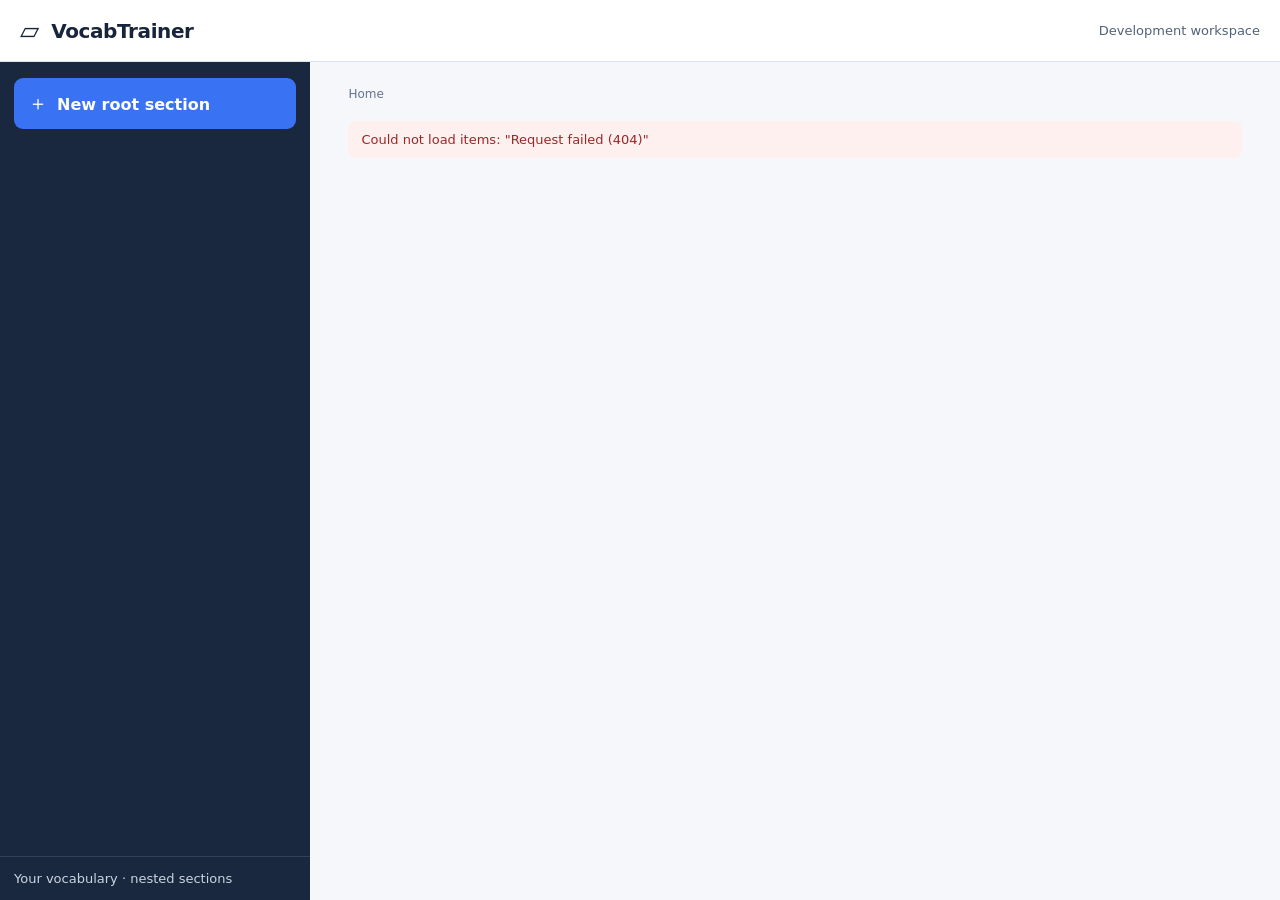
==== vocab_db_demo/vocab_db_demo/index.html @ cafe4621 "DB_INTERFACE + DB_SIDEBAR_INTERFACE" ====
<!doctype html>
<html lang="en">
<head>
<meta charset="utf-8"><meta name="viewport" content="width=device-width, initial-scale=1">
<title>VocabTrainer</title>
<style>
:root{font-family:Inter,ui-sans-serif,system-ui,-apple-system,BlinkMacSystemFont,"Segoe UI",sans-serif;color:#17243b;background:#f5f7fb;font-synthesis:none}
*{box-sizing:border-box}body{margin:0;min-height:100vh}button,input,textarea{font:inherit}button{cursor:pointer}
.topbar{height:62px;background:#fff;border-bottom:1px solid #dbe3ef;display:flex;align-items:center;gap:12px;padding:0 20px;position:sticky;top:0;z-index:5}.brand{font-size:20px;font-weight:750;letter-spacing:-.4px}.brand-icon{font-size:25px}.spacer{flex:1}.user{font-size:13px;color:#52627a}
.app{display:flex;min-height:calc(100vh - 62px)}.sidebar{width:310px;flex:0 0 310px;background:#19283f;color:#eef4ff;display:flex;flex-direction:column;transition:transform .22s ease;z-index:4}.side-head{padding:16px 14px 10px}.root-add{width:100%;border:0;border-radius:9px;padding:12px 14px;background:#3973f4;color:white;text-align:left;font-weight:700}.root-add span{font-size:20px;margin-right:9px}.tree{padding:4px 8px 16px;overflow:auto;flex:1}.tree-row{display:flex;align-items:center;gap:4px;min-height:38px;border-radius:7px;padding:3px 6px;margin:2px 0}.tree-row.selected{background:#34548c}.tree-row:hover{background:#2a3d5b}.twisty,.node-name,.add-child{border:0;color:inherit;background:transparent}.twisty{width:22px;flex:0 0 22px;font-size:14px;opacity:.85;padding:3px 0}.node-name{flex:1;min-width:0;text-align:left;padding:6px 2px;font-size:13px;white-space:nowrap;overflow:hidden;text-overflow:ellipsis}.node-icon{width:18px;display:inline-block;margin-right:7px;opacity:.9}.add-child{width:25px;flex:0 0 25px;font-size:21px;line-height:25px;border-radius:5px}.add-child:hover{background:#425779}.tree-children{padding-left:17px}.side-foot{padding:14px;border-top:1px solid #344258;color:#cbd5e1;font-size:13px}
.mobile-toggle{display:none;border:1px solid #d5deeb;background:white;border-radius:8px;padding:7px 10px}.main{min-width:0;flex:1;padding:25px clamp(18px,3vw,42px);}.crumbs{font-size:12px;color:#64748b;margin:0 0 20px}.heading-row{display:flex;align-items:center;gap:12px;margin-bottom:18px}.heading-row h1{font-size:25px;letter-spacing:-.5px;margin:0;flex:1}.icon-btn{border:1px solid #d3ddeb;background:white;border-radius:8px;padding:8px 11px;color:#31415c}.panel{background:white;border:1px solid #dce5f1;border-radius:11px;padding:17px;margin-bottom:14px;box-shadow:0 1px 2px #15294a08}.panel h2{font-size:13px;margin:0 0 10px;color:#415675}.translation{white-space:pre-wrap;line-height:1.65;font-size:15px;min-height:30px}.note{background:#fffaf1;border-color:#f7e6c7}.note h2{color:#9a5a16}.muted{color:#728198;font-size:13px}.empty-state{border:1px dashed #c9d5e5;border-radius:12px;padding:38px 22px;text-align:center;color:#62728a;background:#ffffffa8}.empty-state h2{color:#243550;margin:0 0 8px}.inline-add{margin-top:14px}.primary{border:0;background:#326cf0;color:#fff;border-radius:8px;padding:10px 14px;font-weight:650}.secondary{border:1px solid #d2dceb;background:#fff;color:#30415b;border-radius:8px;padding:10px 14px}.form-grid{display:grid;gap:13px}.field{display:grid;gap:6px;font-size:13px;font-weight:650;color:#344762}.field input,.field textarea{width:100%;border:1px solid #ccd7e5;border-radius:8px;padding:10px 11px;color:#17243b;background:#fff;font-weight:400}.field textarea{min-height:85px;resize:vertical}.form-actions{display:flex;gap:8px;flex-wrap:wrap}.form-title{margin:0 0 5px;font-size:22px}.notice{border-radius:8px;padding:11px 13px;background:#eef4ff;color:#294b88;font-size:13px;margin-bottom:14px;white-space:pre-wrap}.notice.error{background:#fff0f0;color:#9b2727}.child-list{display:grid;gap:8px}.child-card{display:flex;align-items:center;gap:12px;border:1px solid #dce5f1;border-radius:9px;padding:12px;background:#fff}.child-card .child-title{flex:1;font-weight:650}.child-card button{border:1px solid #d2dceb;background:#fff;border-radius:7px;padding:6px 9px}.hidden{display:none!important}
@media(max-width:760px){.mobile-toggle{display:inline-block}.sidebar{position:fixed;left:0;top:62px;bottom:0;transform:translateX(-102%);box-shadow:12px 0 35px #07162a30}.sidebar.open{transform:translateX(0)}.main{padding:20px 14px}.heading-row h1{font-size:21px}.user{display:none}}
</style></head>
<body>
<header class="topbar"><button id="menu-toggle" class="mobile-toggle" aria-label="Open navigation">☰</button><span class="brand-icon">▱</span><div class="brand">VocabTrainer</div><div class="spacer"></div><div class="user">Development workspace</div></header>
<div class="app">
<aside class="sidebar" id="sidebar"><div class="side-head"><button class="root-add" id="add-root"><span>＋</span>New root section</button></div><nav class="tree" id="tree" aria-label="Vocabulary hierarchy"></nav><div class="side-foot">Your vocabulary · nested sections</div></aside>
<main class="main" id="main"><div class="crumbs" id="crumbs">Home</div><div id="notice" class="notice hidden" role="status"></div><section id="content"></section></main>
</div>
<script>
const API_BASE = "";
const treeEl=document.querySelector('#tree'),contentEl=document.querySelector('#content'),crumbsEl=document.querySelector('#crumbs'),noticeEl=document.querySelector('#notice'),sidebar=document.querySelector('#sidebar');
let records=[], selectedId=null, expanded=new Set(), formParentId=null, formMode=null;
function esc(value){return String(value??'').replace(/[&<>"']/g,c=>({'&':'&amp;','<':'&lt;','>':'&gt;','"':'&quot;',"'":'&#39;'}[c]));}
async function api(path,options={}){const res=await fetch(API_BASE+path,{headers:{'Content-Type':'application/json',...(options.headers||{})},...options});const data=await res.json().catch(()=>({}));if(!res.ok)throw new Error(typeof data.detail==='string'?data.detail:JSON.stringify(data.detail||`Request failed (${res.status})`));return data;}
function showNotice(message,error=false){noticeEl.textContent=message;noticeEl.classList.remove('hidden','error');if(error)noticeEl.classList.add('error');}
function hideNotice(){noticeEl.classList.add('hidden');}
function childrenOf(id){return records.filter(r=>r.parent_id===id).sort((a,b)=>(a.sort_order-b.sort_order)||(a.id-b.id));}
function iconFor(item){return item.de!=null&&item.en!=null?'▤':childrenOf(item.id).length?'▰':'▱';}
function renderTree(){treeEl.replaceChildren();const roots=childrenOf(null);if(!roots.length){const p=document.createElement('p');p.className='muted';p.textContent='No root sections yet. Use “New root section” to begin.';p.style.padding='0 10px';treeEl.append(p);return;}for(const node of roots)treeEl.append(buildTreeNode(node,0));}
function buildTreeNode(node,depth){const wrap=document.createElement('div');const row=document.createElement('div');row.className='tree-row'+(node.id===selectedId?' selected':'');const kids=childrenOf(node.id);const isOpen=expanded.has(node.id);const twist=document.createElement('button');twist.className='twisty';twist.textContent=kids.length?(isOpen?'⌄':'›'):' ';twist.setAttribute('aria-label',isOpen?'Collapse section':'Expand section');twist.onclick=()=>{if(isOpen)expanded.delete(node.id);else expanded.add(node.id);renderTree();};const name=document.createElement('button');name.className='node-name';name.innerHTML=`<span class="node-icon">${iconFor(node)}</span>${esc(node.title)}`;name.title=node.title;name.onclick=()=>{selectedId=node.id;if(kids.length)expanded.add(node.id);renderTree();renderContent();if(innerWidth<=760)sidebar.classList.remove('open');};const plus=document.createElement('button');plus.className='add-child';plus.textContent='+';plus.title=`Add subsection under “${node.title}”`;plus.setAttribute('aria-label',plus.title);plus.onclick=()=>{selectedId=node.id;expanded.add(node.id);renderTree();openCreate(node.id);};row.append(twist,name,plus);wrap.append(row);if(kids.length&&isOpen){const sub=document.createElement('div');sub.className='tree-children';for(const child of kids)sub.append(buildTreeNode(child,depth+1));wrap.append(sub);}return wrap;}
function pathFor(item){const path=[];let current=item;while(current){path.unshift(current);current=records.find(r=>r.id===current.parent_id)||null;}return path;}
function renderContent(){hideNotice();if(selectedId==null){crumbsEl.textContent='Home';contentEl.innerHTML=`<div class="empty-state"><h2>Your vocabulary, organized your way</h2><p>Create a root section, then use the + beside any section to nest books, chapters, aphorisms, or vocabulary pairs to any depth.</p><button class="primary inline-add" id="welcome-add">＋ Create root section</button></div>`;document.querySelector('#welcome-add').onclick=()=>openCreate(null);return;}const item=records.find(r=>r.id===selectedId);if(!item){selectedId=null;renderContent();return;}const path=pathFor(item);crumbsEl.textContent='Home  ›  '+path.map(x=>x.title).join('  ›  ');const kids=childrenOf(item.id);contentEl.innerHTML=`<div class="heading-row"><h1>${esc(item.title)}</h1><button class="icon-btn" id="edit-item" title="Edit not yet available">✎</button></div>${item.de!=null?`<section class="panel"><h2>German (original)</h2><div class="translation">${esc(item.de)}</div></section><section class="panel"><h2>English (translation)</h2><div class="translation">${esc(item.en)}</div></section>`:''}${item.note?`<section class="panel note"><h2>Note</h2><div class="translation">${esc(item.note)}</div></section>`:''}${Array.isArray(item.game_pairs)&&item.game_pairs.length?`<section class="panel"><h2>Saved game pairs</h2><div class="child-list">${item.game_pairs.map((p,i)=>`<div class="child-card"><span>${i+1}.</span><div class="child-title">${esc(p.de||'—')}<div class="muted">${esc(p.en||'—')}</div></div></div>`).join('')}</div></section>`:''}<section class="panel"><h2>Subsections and items</h2>${kids.length?`<div class="child-list">${kids.map(k=>`<div class="child-card"><div class="child-title">${esc(k.title)}<div class="muted">${k.de!=null?'German–English pair':'Section'} · ${childrenOf(k.id).length} child item(s)</div></div><button data-open="${k.id}">Open</button><button data-add="${k.id}" aria-label="Add subsection under ${esc(k.title)}">＋</button></div>`).join('')}</div>`:'<p class="muted">No subsections yet.</p>'}<button class="primary inline-add" id="add-child-main">＋ Add subsection here</button></section>`;document.querySelector('#add-child-main').onclick=()=>openCreate(item.id);contentEl.querySelectorAll('[data-open]').forEach(b=>b.onclick=()=>{selectedId=Number(b.dataset.open);expanded.add(item.id);renderTree();renderContent();});contentEl.querySelectorAll('[data-add]').forEach(b=>b.onclick=()=>openCreate(Number(b.dataset.add)));document.querySelector('#edit-item').onclick=()=>showNotice('Editing existing items is not implemented in this first UI pass. Creating and navigating nested items is connected to the database.');}
function openCreate(parentId){formParentId=parentId;formMode='create';const parent=records.find(r=>r.id===parentId);crumbsEl.textContent='Home  ›  '+(parent?pathFor(parent).map(x=>x.title).join('  ›  ')+'  ›  New item':'New root section');contentEl.innerHTML=`<div class="heading-row"><h1>${parent?'Add subsection':'New root section'}</h1></div><div class="notice">${parent?`This item will be created under “${esc(parent.title)}” (parent ID ${parent.id}).`:'This item will be a root section (parent ID is null).'}</div><form id="create-form" class="panel form-grid"><label class="field">Title *<input name="title" required maxlength="500" placeholder="e.g. Erstes Buch"></label><label class="field">German original (optional)<textarea name="de" placeholder="Leave both translation fields empty for a section"></textarea></label><label class="field">English translation (optional)<textarea name="en" placeholder="Translation"></textarea></label><label class="field">Note (optional)<textarea name="note" placeholder="Context, explanation, or reminder"></textarea></label><label class="field">Saved game pairs JSON (optional)<textarea name="game_pairs" placeholder='[{"de":"...","en":"...","order":1}]'></textarea></label><div class="form-actions"><button class="primary" type="submit">Save item</button><button class="secondary" type="button" id="cancel-create">Cancel</button></div></form>`;document.querySelector('#cancel-create').onclick=()=>renderContent();document.querySelector('#create-form').onsubmit=saveNewItem;}
async function saveNewItem(event){event.preventDefault();const form=event.currentTarget;const fd=new FormData(form);const de=String(fd.get('de')||'').trim(),en=String(fd.get('en')||'').trim();if(Boolean(de)!==Boolean(en)){showNotice('Please provide both German and English, or leave both blank for a section.',true);return;}let gamePairs=null;const raw=String(fd.get('game_pairs')||'').trim();if(raw){try{gamePairs=JSON.parse(raw);if(!Array.isArray(gamePairs))throw new Error();}catch{showNotice('Saved game pairs must be valid JSON containing an array.',true);return;}}const payload={title:String(fd.get('title')||'').trim(),de:de||null,en:en||null,note:String(fd.get('note')||'').trim()||null,parent_id:formParentId,game_pairs:gamePairs};const submit=form.querySelector('[type=submit]');submit.disabled=true;submit.textContent='Saving…';try{const created=await api('/api/word-pairs',{method:'POST',body:JSON.stringify(payload)});records.push(created);selectedId=created.id;if(formParentId!==null)expanded.add(formParentId);expanded.add(created.id);renderTree();renderContent();showNotice(`Saved “${created.title}” successfully (ID ${created.id}).`);}catch(err){showNotice(`Could not save: ${err.message}`,true);submit.disabled=false;submit.textContent='Save item';}}
async function loadRecords(){try{records=await api('/api/word-pairs');renderTree();if(selectedId!==null&&records.some(r=>r.id===selectedId))renderContent();else if(records.length){selectedId=null;renderContent();}else{selectedId=null;renderContent();}}catch(err){showNotice(`Could not load items: ${err.message}`,true);}}
document.querySelector('#add-root').onclick=()=>openCreate(null);document.querySelector('#menu-toggle').onclick=()=>sidebar.classList.toggle('open');document.addEventListener('click',e=>{if(innerWidth<=760&&sidebar.classList.contains('open')&&!sidebar.contains(e.target)&&e.target.id!=='menu-toggle')sidebar.classList.remove('open');});
loadRecords();
</script></body></html>
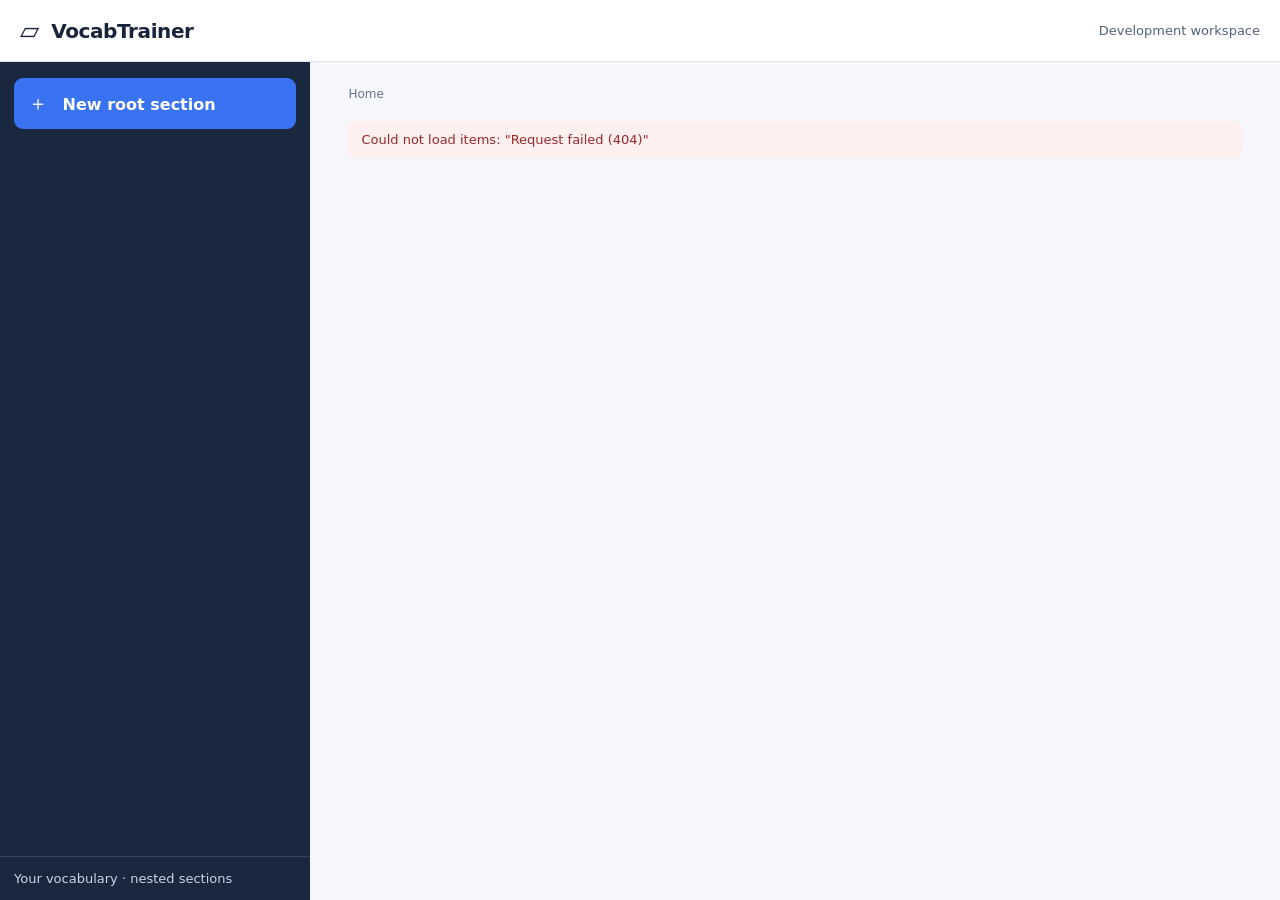
==== commit 16ed5112: "SIDEBAR STUDY 1ST" ====
--- a/vocab_db_demo/vocab_db_demo/index.html
+++ b/vocab_db_demo/vocab_db_demo/index.html
@@ -10,30 +10,380 @@
 .app{display:flex;min-height:calc(100vh - 62px)}.sidebar{width:310px;flex:0 0 310px;background:#19283f;color:#eef4ff;display:flex;flex-direction:column;transition:transform .22s ease;z-index:4}.side-head{padding:16px 14px 10px}.root-add{width:100%;border:0;border-radius:9px;padding:12px 14px;background:#3973f4;color:white;text-align:left;font-weight:700}.root-add span{font-size:20px;margin-right:9px}.tree{padding:4px 8px 16px;overflow:auto;flex:1}.tree-row{display:flex;align-items:center;gap:4px;min-height:38px;border-radius:7px;padding:3px 6px;margin:2px 0}.tree-row.selected{background:#34548c}.tree-row:hover{background:#2a3d5b}.twisty,.node-name,.add-child{border:0;color:inherit;background:transparent}.twisty{width:22px;flex:0 0 22px;font-size:14px;opacity:.85;padding:3px 0}.node-name{flex:1;min-width:0;text-align:left;padding:6px 2px;font-size:13px;white-space:nowrap;overflow:hidden;text-overflow:ellipsis}.node-icon{width:18px;display:inline-block;margin-right:7px;opacity:.9}.add-child{width:25px;flex:0 0 25px;font-size:21px;line-height:25px;border-radius:5px}.add-child:hover{background:#425779}.tree-children{padding-left:17px}.side-foot{padding:14px;border-top:1px solid #344258;color:#cbd5e1;font-size:13px}
 .mobile-toggle{display:none;border:1px solid #d5deeb;background:white;border-radius:8px;padding:7px 10px}.main{min-width:0;flex:1;padding:25px clamp(18px,3vw,42px);}.crumbs{font-size:12px;color:#64748b;margin:0 0 20px}.heading-row{display:flex;align-items:center;gap:12px;margin-bottom:18px}.heading-row h1{font-size:25px;letter-spacing:-.5px;margin:0;flex:1}.icon-btn{border:1px solid #d3ddeb;background:white;border-radius:8px;padding:8px 11px;color:#31415c}.panel{background:white;border:1px solid #dce5f1;border-radius:11px;padding:17px;margin-bottom:14px;box-shadow:0 1px 2px #15294a08}.panel h2{font-size:13px;margin:0 0 10px;color:#415675}.translation{white-space:pre-wrap;line-height:1.65;font-size:15px;min-height:30px}.note{background:#fffaf1;border-color:#f7e6c7}.note h2{color:#9a5a16}.muted{color:#728198;font-size:13px}.empty-state{border:1px dashed #c9d5e5;border-radius:12px;padding:38px 22px;text-align:center;color:#62728a;background:#ffffffa8}.empty-state h2{color:#243550;margin:0 0 8px}.inline-add{margin-top:14px}.primary{border:0;background:#326cf0;color:#fff;border-radius:8px;padding:10px 14px;font-weight:650}.secondary{border:1px solid #d2dceb;background:#fff;color:#30415b;border-radius:8px;padding:10px 14px}.form-grid{display:grid;gap:13px}.field{display:grid;gap:6px;font-size:13px;font-weight:650;color:#344762}.field input,.field textarea{width:100%;border:1px solid #ccd7e5;border-radius:8px;padding:10px 11px;color:#17243b;background:#fff;font-weight:400}.field textarea{min-height:85px;resize:vertical}.form-actions{display:flex;gap:8px;flex-wrap:wrap}.form-title{margin:0 0 5px;font-size:22px}.notice{border-radius:8px;padding:11px 13px;background:#eef4ff;color:#294b88;font-size:13px;margin-bottom:14px;white-space:pre-wrap}.notice.error{background:#fff0f0;color:#9b2727}.child-list{display:grid;gap:8px}.child-card{display:flex;align-items:center;gap:12px;border:1px solid #dce5f1;border-radius:9px;padding:12px;background:#fff}.child-card .child-title{flex:1;font-weight:650}.child-card button{border:1px solid #d2dceb;background:#fff;border-radius:7px;padding:6px 9px}.hidden{display:none!important}
 @media(max-width:760px){.mobile-toggle{display:inline-block}.sidebar{position:fixed;left:0;top:62px;bottom:0;transform:translateX(-102%);box-shadow:12px 0 35px #07162a30}.sidebar.open{transform:translateX(0)}.main{padding:20px 14px}.heading-row h1{font-size:21px}.user{display:none}}
-</style></head>
+</style>
+</head>
 <body>
-<header class="topbar"><button id="menu-toggle" class="mobile-toggle" aria-label="Open navigation">☰</button><span class="brand-icon">▱</span><div class="brand">VocabTrainer</div><div class="spacer"></div><div class="user">Development workspace</div></header>
+<header class="topbar">
+    <button id="menu-toggle" class="mobile-toggle" aria-label="Open navigation">
+    ☰
+    </button>
+    <span class="brand-icon">
+    ▱
+    </span>
+    <div class="brand">VocabTrainer</div>
+    <div class="spacer"></div>
+    <div class="user">Development workspace</div>
+</header>
 <div class="app">
-<aside class="sidebar" id="sidebar"><div class="side-head"><button class="root-add" id="add-root"><span>＋</span>New root section</button></div><nav class="tree" id="tree" aria-label="Vocabulary hierarchy"></nav><div class="side-foot">Your vocabulary · nested sections</div></aside>
-<main class="main" id="main"><div class="crumbs" id="crumbs">Home</div><div id="notice" class="notice hidden" role="status"></div><section id="content"></section></main>
+    <aside class="sidebar" id="sidebar">
+        <div class="side-head">
+            <button class="root-add" id="add-root">
+                <span>＋</span>
+                New root section
+            </button>
+        </div>
+        <nav class="tree" id="tree" aria-label="Vocabulary hierarchy">
+        </nav>
+        <div class="side-foot">
+            Your vocabulary · nested sections
+        </div>
+    </aside>
+    <main class="main" id="main">
+        <div class="crumbs" id="crumbs">
+            <!-- SORTA DI BARRA CON IL PERCORSO DI NAVIGAZIONE -->
+            Home
+        </div>
+        <div id="notice" class="notice hidden" role="status">
+        </div>
+        <section id="content">
+            <!-- QUI COMPARE 'Your vocabulary, organized your way' ECC. -->
+        </section>
+    </main>
 </div>
 <script>
-const API_BASE = "";
-const treeEl=document.querySelector('#tree'),contentEl=document.querySelector('#content'),crumbsEl=document.querySelector('#crumbs'),noticeEl=document.querySelector('#notice'),sidebar=document.querySelector('#sidebar');
-let records=[], selectedId=null, expanded=new Set(), formParentId=null, formMode=null;
-function esc(value){return String(value??'').replace(/[&<>"']/g,c=>({'&':'&amp;','<':'&lt;','>':'&gt;','"':'&quot;',"'":'&#39;'}[c]));}
-async function api(path,options={}){const res=await fetch(API_BASE+path,{headers:{'Content-Type':'application/json',...(options.headers||{})},...options});const data=await res.json().catch(()=>({}));if(!res.ok)throw new Error(typeof data.detail==='string'?data.detail:JSON.stringify(data.detail||`Request failed (${res.status})`));return data;}
-function showNotice(message,error=false){noticeEl.textContent=message;noticeEl.classList.remove('hidden','error');if(error)noticeEl.classList.add('error');}
-function hideNotice(){noticeEl.classList.add('hidden');}
-function childrenOf(id){return records.filter(r=>r.parent_id===id).sort((a,b)=>(a.sort_order-b.sort_order)||(a.id-b.id));}
-function iconFor(item){return item.de!=null&&item.en!=null?'▤':childrenOf(item.id).length?'▰':'▱';}
-function renderTree(){treeEl.replaceChildren();const roots=childrenOf(null);if(!roots.length){const p=document.createElement('p');p.className='muted';p.textContent='No root sections yet. Use “New root section” to begin.';p.style.padding='0 10px';treeEl.append(p);return;}for(const node of roots)treeEl.append(buildTreeNode(node,0));}
-function buildTreeNode(node,depth){const wrap=document.createElement('div');const row=document.createElement('div');row.className='tree-row'+(node.id===selectedId?' selected':'');const kids=childrenOf(node.id);const isOpen=expanded.has(node.id);const twist=document.createElement('button');twist.className='twisty';twist.textContent=kids.length?(isOpen?'⌄':'›'):' ';twist.setAttribute('aria-label',isOpen?'Collapse section':'Expand section');twist.onclick=()=>{if(isOpen)expanded.delete(node.id);else expanded.add(node.id);renderTree();};const name=document.createElement('button');name.className='node-name';name.innerHTML=`<span class="node-icon">${iconFor(node)}</span>${esc(node.title)}`;name.title=node.title;name.onclick=()=>{selectedId=node.id;if(kids.length)expanded.add(node.id);renderTree();renderContent();if(innerWidth<=760)sidebar.classList.remove('open');};const plus=document.createElement('button');plus.className='add-child';plus.textContent='+';plus.title=`Add subsection under “${node.title}”`;plus.setAttribute('aria-label',plus.title);plus.onclick=()=>{selectedId=node.id;expanded.add(node.id);renderTree();openCreate(node.id);};row.append(twist,name,plus);wrap.append(row);if(kids.length&&isOpen){const sub=document.createElement('div');sub.className='tree-children';for(const child of kids)sub.append(buildTreeNode(child,depth+1));wrap.append(sub);}return wrap;}
-function pathFor(item){const path=[];let current=item;while(current){path.unshift(current);current=records.find(r=>r.id===current.parent_id)||null;}return path;}
-function renderContent(){hideNotice();if(selectedId==null){crumbsEl.textContent='Home';contentEl.innerHTML=`<div class="empty-state"><h2>Your vocabulary, organized your way</h2><p>Create a root section, then use the + beside any section to nest books, chapters, aphorisms, or vocabulary pairs to any depth.</p><button class="primary inline-add" id="welcome-add">＋ Create root section</button></div>`;document.querySelector('#welcome-add').onclick=()=>openCreate(null);return;}const item=records.find(r=>r.id===selectedId);if(!item){selectedId=null;renderContent();return;}const path=pathFor(item);crumbsEl.textContent='Home  ›  '+path.map(x=>x.title).join('  ›  ');const kids=childrenOf(item.id);contentEl.innerHTML=`<div class="heading-row"><h1>${esc(item.title)}</h1><button class="icon-btn" id="edit-item" title="Edit not yet available">✎</button></div>${item.de!=null?`<section class="panel"><h2>German (original)</h2><div class="translation">${esc(item.de)}</div></section><section class="panel"><h2>English (translation)</h2><div class="translation">${esc(item.en)}</div></section>`:''}${item.note?`<section class="panel note"><h2>Note</h2><div class="translation">${esc(item.note)}</div></section>`:''}${Array.isArray(item.game_pairs)&&item.game_pairs.length?`<section class="panel"><h2>Saved game pairs</h2><div class="child-list">${item.game_pairs.map((p,i)=>`<div class="child-card"><span>${i+1}.</span><div class="child-title">${esc(p.de||'—')}<div class="muted">${esc(p.en||'—')}</div></div></div>`).join('')}</div></section>`:''}<section class="panel"><h2>Subsections and items</h2>${kids.length?`<div class="child-list">${kids.map(k=>`<div class="child-card"><div class="child-title">${esc(k.title)}<div class="muted">${k.de!=null?'German–English pair':'Section'} · ${childrenOf(k.id).length} child item(s)</div></div><button data-open="${k.id}">Open</button><button data-add="${k.id}" aria-label="Add subsection under ${esc(k.title)}">＋</button></div>`).join('')}</div>`:'<p class="muted">No subsections yet.</p>'}<button class="primary inline-add" id="add-child-main">＋ Add subsection here</button></section>`;document.querySelector('#add-child-main').onclick=()=>openCreate(item.id);contentEl.querySelectorAll('[data-open]').forEach(b=>b.onclick=()=>{selectedId=Number(b.dataset.open);expanded.add(item.id);renderTree();renderContent();});contentEl.querySelectorAll('[data-add]').forEach(b=>b.onclick=()=>openCreate(Number(b.dataset.add)));document.querySelector('#edit-item').onclick=()=>showNotice('Editing existing items is not implemented in this first UI pass. Creating and navigating nested items is connected to the database.');}
-function openCreate(parentId){formParentId=parentId;formMode='create';const parent=records.find(r=>r.id===parentId);crumbsEl.textContent='Home  ›  '+(parent?pathFor(parent).map(x=>x.title).join('  ›  ')+'  ›  New item':'New root section');contentEl.innerHTML=`<div class="heading-row"><h1>${parent?'Add subsection':'New root section'}</h1></div><div class="notice">${parent?`This item will be created under “${esc(parent.title)}” (parent ID ${parent.id}).`:'This item will be a root section (parent ID is null).'}</div><form id="create-form" class="panel form-grid"><label class="field">Title *<input name="title" required maxlength="500" placeholder="e.g. Erstes Buch"></label><label class="field">German original (optional)<textarea name="de" placeholder="Leave both translation fields empty for a section"></textarea></label><label class="field">English translation (optional)<textarea name="en" placeholder="Translation"></textarea></label><label class="field">Note (optional)<textarea name="note" placeholder="Context, explanation, or reminder"></textarea></label><label class="field">Saved game pairs JSON (optional)<textarea name="game_pairs" placeholder='[{"de":"...","en":"...","order":1}]'></textarea></label><div class="form-actions"><button class="primary" type="submit">Save item</button><button class="secondary" type="button" id="cancel-create">Cancel</button></div></form>`;document.querySelector('#cancel-create').onclick=()=>renderContent();document.querySelector('#create-form').onsubmit=saveNewItem;}
-async function saveNewItem(event){event.preventDefault();const form=event.currentTarget;const fd=new FormData(form);const de=String(fd.get('de')||'').trim(),en=String(fd.get('en')||'').trim();if(Boolean(de)!==Boolean(en)){showNotice('Please provide both German and English, or leave both blank for a section.',true);return;}let gamePairs=null;const raw=String(fd.get('game_pairs')||'').trim();if(raw){try{gamePairs=JSON.parse(raw);if(!Array.isArray(gamePairs))throw new Error();}catch{showNotice('Saved game pairs must be valid JSON containing an array.',true);return;}}const payload={title:String(fd.get('title')||'').trim(),de:de||null,en:en||null,note:String(fd.get('note')||'').trim()||null,parent_id:formParentId,game_pairs:gamePairs};const submit=form.querySelector('[type=submit]');submit.disabled=true;submit.textContent='Saving…';try{const created=await api('/api/word-pairs',{method:'POST',body:JSON.stringify(payload)});records.push(created);selectedId=created.id;if(formParentId!==null)expanded.add(formParentId);expanded.add(created.id);renderTree();renderContent();showNotice(`Saved “${created.title}” successfully (ID ${created.id}).`);}catch(err){showNotice(`Could not save: ${err.message}`,true);submit.disabled=false;submit.textContent='Save item';}}
-async function loadRecords(){try{records=await api('/api/word-pairs');renderTree();if(selectedId!==null&&records.some(r=>r.id===selectedId))renderContent();else if(records.length){selectedId=null;renderContent();}else{selectedId=null;renderContent();}}catch(err){showNotice(`Could not load items: ${err.message}`,true);}}
-document.querySelector('#add-root').onclick=()=>openCreate(null);document.querySelector('#menu-toggle').onclick=()=>sidebar.classList.toggle('open');document.addEventListener('click',e=>{if(innerWidth<=760&&sidebar.classList.contains('open')&&!sidebar.contains(e.target)&&e.target.id!=='menu-toggle')sidebar.classList.remove('open');});
-loadRecords();
-</script></body></html>
+    const API_BASE = ""; // contatto interfaccia API
+    const treeEl = document.querySelector('#tree')  // central section of the sidebar
+    const contentEl = document.querySelector('#content')    // qui compare 'Your vocabulary, organized your way' ecc.
+    const crumbsEl = document.querySelector('#crumbs')  // sorta di barra con il percorso di navigazione
+    const noticeEl = document.querySelector('#notice') // spazio dedicato alle segnalazioni - visibile soltanto in caso di necessità
+    const sidebar = document.querySelector('#sidebar'); // barra di navigazione laterale
+    let records = []
+    let selectedId = null
+    let expanded = new Set()
+    let formParentId = null
+    let formMode = null
+
+    /* sostituzione caratteri speciali */
+    function esc(value) {
+        return String(value ?? '').replace(/[&<>"']/g, c => ({ '&': '&amp;', '<': '&lt;', '>': '&gt;', '"': '&quot;', "'": '&#39;' }[c]));
+    }
+
+    /* interfacci a FastAPI */
+    async function api(path, options = {}) {
+        const res = await fetch(API_BASE + path, { headers: { 'Content-Type': 'application/json', ...(options.headers || {}) }, ...options });
+        const data = await res.json().catch(() => ({}));
+        if (!res.ok) throw new Error(typeof data.detail === 'string' ? data.detail : JSON.stringify(data.detail || `Request failed (${res.status})`)); return data;
+    }
+
+    /* comunicazione visibile */
+    function showNotice(message, error = false) {
+        noticeEl.textContent = message;
+        noticeEl.classList.remove('hidden', 'error');
+        if (error)
+            noticeEl.classList.add('error');
+    }
+
+    /* comunicazione non visibile */
+    function hideNotice() {
+        noticeEl.classList.add('hidden');
+    }
+
+    /* restituisce tutte le sotto-sezioni di una sezione (id) */
+    function childrenOf(id) {
+        return records.filter(r => r.parent_id === id).sort((a, b) => (a.sort_order - b.sort_order) || (a.id - b.id));
+    }
+
+    /* associa un'icona a una sezione in base alla presenza o meno di effettive traduzioni o di sotto-sezioni */
+    function iconFor(item) {
+        return item.de != null && item.en != null ? '▤' : childrenOf(item.id).length ? '▰' : '▱';
+    }
+
+    function renderTree() {
+        treeEl.replaceChildren();
+        const roots = childrenOf(null);
+        if (!roots.length) {
+            const p = document.createElement('p');
+            p.className = 'muted';
+            p.textContent = 'No root sections yet. Use “New root section” to begin.';
+            p.style.padding = '0 10px';
+            treeEl.append(p);
+            return;
+        } for (const node of roots) treeEl.append(buildTreeNode(node, 0));
+    }
+
+    function buildTreeNode(node, depth) {
+        const wrap = document.createElement('div');
+        const row = document.createElement('div');
+        row.className = 'tree-row' + (node.id === selectedId ? ' selected' : '');
+        const kids = childrenOf(node.id); const isOpen = expanded.has(node.id);
+        const twist = document.createElement('button');
+        twist.className = 'twisty';
+        twist.textContent = kids.length ? (isOpen ? '⌄' : '›') : ' ';
+        twist.setAttribute('aria-label', isOpen ? 'Collapse section' : 'Expand section');
+        twist.onclick = () => {
+            if (isOpen)
+                expanded.delete(node.id);
+            else
+                expanded.add(node.id);
+            renderTree();
+        };
+        const name = document.createElement('button');
+        name.className = 'node-name';
+        name.innerHTML = `<span class="node-icon">${iconFor(node)}</span>${esc(node.title)}`;
+        name.title = node.title;
+        name.onclick = () => {
+            selectedId = node.id;
+            if (kids.length)
+                expanded.add(node.id);
+            renderTree();
+            renderContent();
+            if (innerWidth <= 760)
+                sidebar.classList.remove('open');
+        };
+        const plus = document.createElement('button');
+        plus.className = 'add-child';
+        plus.textContent = '+';
+        plus.title = `Add subsection under “${node.title}”`;
+        plus.setAttribute('aria-label', plus.title);
+        plus.onclick = () => {
+            selectedId = node.id;
+            expanded.add(node.id);
+            renderTree();
+            openCreate(node.id);
+        };
+        row.append(twist, name, plus);
+        wrap.append(row);
+        if (kids.length && isOpen) {
+            const sub = document.createElement('div');
+            sub.className = 'tree-children';
+            for (const child of kids)
+                sub.append(buildTreeNode(child, depth + 1));
+            wrap.append(sub);
+        } return wrap;
+    }
+
+    function pathFor(item) {
+        const path = [];
+        let current = item;
+        while (current) {
+            path.unshift(current);
+            current = records.find(r => r.id === current.parent_id) || null;
+        } return path;
+    }
+
+    function renderContent() {
+        hideNotice();
+        if (selectedId == null) {
+            crumbsEl.textContent = 'Home';
+            contentEl.innerHTML = `<div class="empty-state"><h2>Your vocabulary, organized your way</h2><p>Create a root section, then use the + beside any section to nest books, chapters, aphorisms, or vocabulary pairs to any depth.</p><button class="primary inline-add" id="welcome-add">＋ Create root section</button></div>`;
+            document.querySelector('#welcome-add').onclick = () => openCreate(null);
+            return;
+        }
+        const item = records.find(r => r.id === selectedId);
+        if (!item) {
+            selectedId = null;
+            renderContent();
+            return;
+        }
+        const path = pathFor(item);
+        crumbsEl.textContent = 'Home  ›  ' + path.map(x => x.title).join('  ›  ');
+        const kids = childrenOf(item.id);
+        contentEl.innerHTML = `
+            <div class="heading-row">
+                <h1>${esc(item.title)}</h1>
+                <button class="icon-btn" id="edit-item" title="Edit not yet available">
+                    ✎
+                </button>
+            </div>${item.de != null ? `
+                <section class="panel">
+                    <h2>
+                        German (original)
+                    </h2>
+                    <div class="translation">${esc(item.de)}</div>
+                </section>
+                <section class="panel">
+                    <h2>
+                        English (translation)
+                    </h2>
+                    <div class="translation">${esc(item.en)}</div>
+                </section>` : ''}${item.note ? `
+                <section class="panel note">
+                    <h2>
+                        Note
+                    </h2>
+                    <div class="translation">${esc(item.note)}</div>
+                </section>` : ''}${Array.isArray(item.game_pairs) && item.game_pairs.length ? `
+                <section class="panel">
+                    <h2>
+                        Saved game pairs
+                    </h2>
+                    <div class="child-list">
+                        ${item.game_pairs.map((p, i) => `
+                        <div class="child-card">
+                            <span>${i + 1}.</span>
+                            <div class="child-title">
+                                ${esc(p.de || '—')}
+                                <div class="muted">
+                                    ${esc(p.en || '—')}
+                                </div>
+                            </div>
+                        </div>`).join('')}
+                    </div>
+                </section>` : ''}
+                <section class="panel">
+                    <h2>
+                        Subsections and items
+                    </h2>${kids.length ? `
+                    <div class="child-list">
+                        ${kids.map(k => `
+                        <div class="child-card">
+                            <div class="child-title">
+                                ${esc(k.title)}
+                                <div class="muted">
+                                    ${k.de != null ? 'German–English pair' : 'Section'} · ${childrenOf(k.id).length} child item(s)
+                                </div>
+                            </div>
+                            <button data-open="${k.id}">
+                                Open
+                            </button>
+                            <button data-add="${k.id}" aria-label="Add subsection under ${esc(k.title)}">
+                                ＋
+                            </button>
+                        </div>`).join('')}
+                    </div>` : '<p class="muted">No subsections yet.</p>'}
+                    <button class="primary inline-add" id="add-child-main">
+                        ＋ Add subsection here
+                    </button>
+                </section>`;
+        document.querySelector('#add-child-main').onclick = () =>
+            openCreate(item.id);
+        contentEl.querySelectorAll('[data-open]').forEach(b => b.onclick = () => {
+            selectedId = Number(b.dataset.open);
+            expanded.add(item.id);
+            renderTree();
+            renderContent();
+        });
+        contentEl.querySelectorAll('[data-add]').forEach(b => b.onclick = () => openCreate(Number(b.dataset.add)));
+        document.querySelector('#edit-item').onclick = () => showNotice('Editing existing items is not implemented in this first UI pass. Creating and navigating nested items is connected to the database.');
+    }
+
+    function openCreate(parentId) {
+        formParentId = parentId;
+        formMode = 'create';
+        const parent = records.find(r => r.id === parentId);
+        crumbsEl.textContent = 'Home  ›  ' + (parent ? pathFor(parent).map(x => x.title).join('  ›  ') + '  ›  New item' : 'New root section');
+        contentEl.innerHTML = `
+            <div class="heading-row">
+                <h1>
+                    ${parent ? 'Add subsection' : 'New root section'}
+                </h1>
+            </div>
+            <div class="notice">
+                ${parent ? `This item will be created under “${esc(parent.title)}” (parent ID ${parent.id}).` : 'This item will be a root section (parent ID is null).'}
+            </div>
+            <form id="create-form" class="panel form-grid">
+                <label class="field">
+                    Title *
+                    <input name="title" required maxlength="500" placeholder="e.g. Erstes Buch">
+                </label>
+                <label class="field">
+                    German original (optional)
+                    <textarea name="de" placeholder="Leave both translation fields empty for a section">
+                    </textarea>
+                </label>
+                <label class="field">
+                    English translation (optional)
+                    <textarea name="en" placeholder="Translation">
+                    </textarea>
+                </label>
+                <label class="field">
+                    Note (optional)
+                    <textarea name="note" placeholder="Context, explanation, or reminder">
+                    </textarea>
+                </label>
+                <label class="field">
+                    Saved game pairs JSON (optional)
+                    <textarea name="game_pairs" placeholder='[{"de":"...","en":"...","order":1}]'>
+                    </textarea>
+                </label>
+                <div class="form-actions">
+                    <button class="primary" type="submit">
+                        Save item
+                    </button>
+                    <button class="secondary" type="button" id="cancel-create">
+                        Cancel
+                    </button>
+                </div>
+            </form>`;
+        document.querySelector('#cancel-create').onclick = () =>
+            renderContent();
+        document.querySelector('#create-form').onsubmit = saveNewItem;
+    }
+
+    async function saveNewItem(event) {
+        event.preventDefault();
+        const form = event.currentTarget;
+        const fd = new FormData(form);
+        const de = String(fd.get('de') || '').trim(), en = String(fd.get('en') || '').trim();
+        if (Boolean(de) !== Boolean(en)) {
+            showNotice('Please provide both German and English, or leave both blank for a section.', true);
+            return;
+        }
+        let gamePairs = null;
+        const raw = String(fd.get('game_pairs') || '').trim();
+        if (raw) {
+            try {
+                gamePairs = JSON.parse(raw);
+                if (!Array.isArray(gamePairs))
+                    throw new Error();
+            } catch {
+                showNotice('Saved game pairs must be valid JSON containing an array.', true);
+                return;
+            }
+        }
+        const payload = { title: String(fd.get('title') || '').trim(), de: de || null, en: en || null, note: String(fd.get('note') || '').trim() || null, parent_id: formParentId, game_pairs: gamePairs };
+        const submit = form.querySelector('[type=submit]');
+        submit.disabled = true;
+        submit.textContent = 'Saving…';
+        try {
+            const created = await api('/api/word-pairs', { method: 'POST', body: JSON.stringify(payload) });
+            records.push(created);
+            selectedId = created.id;
+            if (formParentId !== null)
+                expanded.add(formParentId);
+            expanded.add(created.id);
+            renderTree();
+            renderContent();
+            showNotice(`Saved “${created.title}” successfully (ID ${created.id}).`);
+        } catch (err) {
+            showNotice(`Could not save: ${err.message}`, true);
+            submit.disabled = false;
+            submit.textContent = 'Save item';
+        }
+    }
+
+    async function loadRecords() {
+        try {
+            records = await api('/api/word-pairs'); renderTree();
+            if (selectedId !== null && records.some(r => r.id === selectedId))
+                renderContent();
+            else if (records.length) {
+                selectedId = null; renderContent();
+            } else {
+                selectedId = null; renderContent();
+            }
+        } catch (err) {
+            showNotice(`Could not load items: ${err.message}`, true);
+        }
+    }
+
+    document.querySelector('#add-root').onclick = () => openCreate(null);
+    document.querySelector('#menu-toggle').onclick = () => sidebar.classList.toggle('open');
+    document.addEventListener('click', e => {
+        if (innerWidth <= 760 && sidebar.classList.contains('open') && !sidebar.contains(e.target) && e.target.id !== 'menu-toggle')
+            sidebar.classList.remove('open');
+    });
+    loadRecords();
+</script>
+</body>
+</html>
